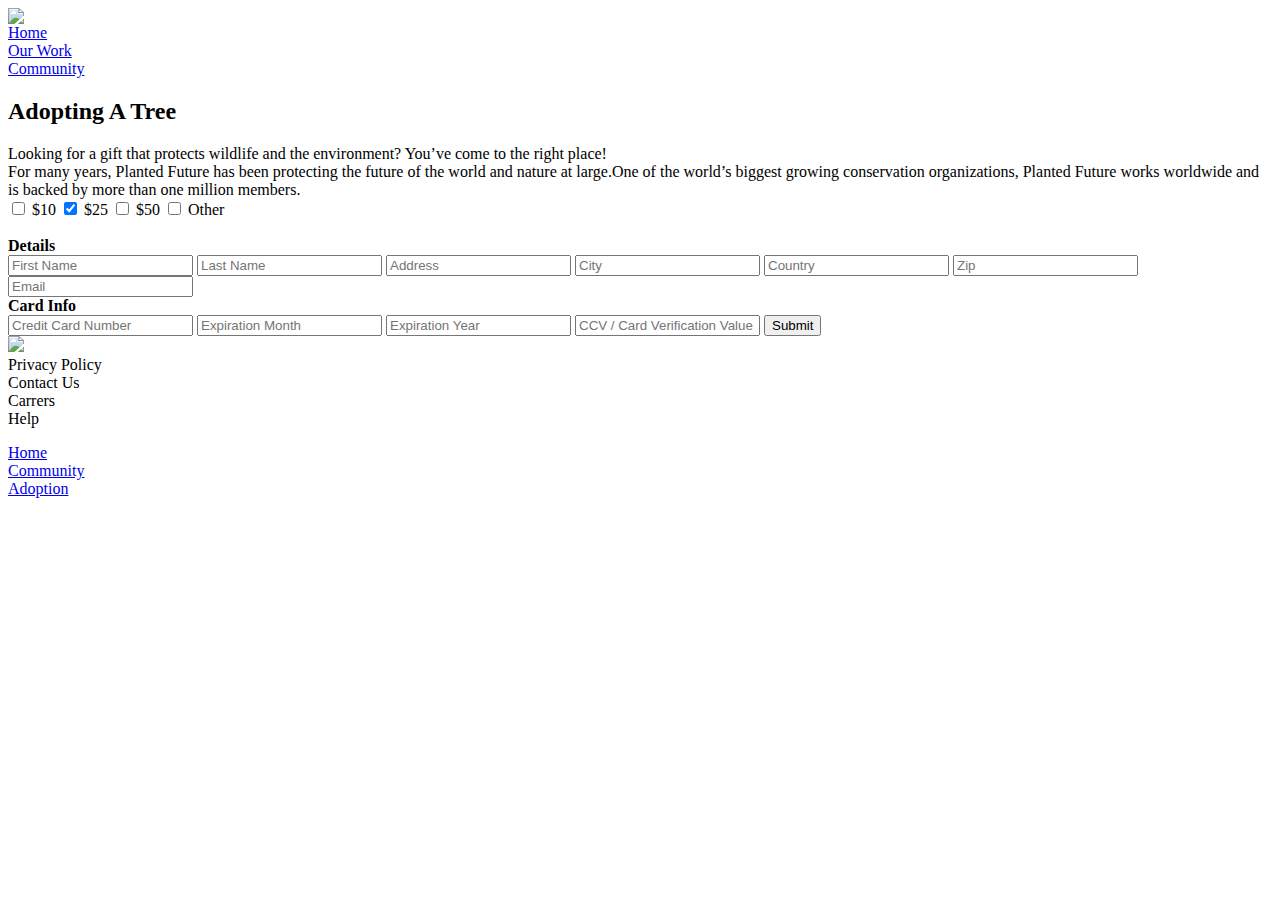
==== indexadopt.html @ a9cac173 "Add files via upload" ====
<!DOCTYPE HTML>
<html>
   <head>
      <meta http-equiv="Content-Type" />
      <title>Planted Future</title>
      <link rel="stylesheet" type="text/css" href="css/style1.css">
   </head>
   <body>
      <div class="slideshow" >
         <img class="fullimg Slides" src="img/forest1.JPG" style="max-width: 100%">
         <img class="fullimg Slides" src="img/forest3.JPG" style="max-width: 100%">
         <img class="fullimg Slides" src="img/forest4.JPG" style="max-width: 100%">
      </div>
      <script>
         var slideIndex = 0;
         carousel();
         
         function carousel() {
             var i;
             var x = document.getElementsByClassName("Slides");
             for (i = 0; i < x.length; i++) {
               x[i].style.display = "none"; 
             }
             slideIndex++;
             if (slideIndex > x.length) {slideIndex = 1} 
             x[slideIndex-1].style.display = "block"; 
             setTimeout(carousel, 5000);
         }
         
      </script>
      <div class="content1">
         <nav class="nav1">
            <div class="C30">
               <a href="indexhome.html">Home</a>	
            </div>
            <div class="C30">
               <a href="indexWork.html">Our Work</a>	
            </div>
            <div class="C30">
               <a href="indexCom.html">Community</a>	
            </div>
         </nav>
         <section class="form">
            <div>
               <h2>
                  Adopting A Tree
               </h2>
            </div>
            <div>
               Looking for a gift that protects wildlife and the environment? You’ve come to the right place!
               <br>
               For many years, Planted Future has been protecting the future of the world and nature at large.One of the world’s biggest growing conservation organizations, Planted Future works worldwide and is backed by more than one million members.
            </div>
         </section>
         <section class="form">
            <form action="indexhome.html">
               <div class="checkb">
                  <label>
                  <input type="checkbox"  name="remember"> $10
                  <input type="checkbox"  checked="checked" name="remember"> $25
                  <input type="checkbox"  name="remember"> $50
                  <input type="checkbox"  name="remember"> Other
                  </label>
               </div>
               <br>
               <div id="container">
                  <label for="uname"><b>Details</b></label>
                  <br>
                  <input class="C50" type="text" placeholder="First Name" name="fname" required>
                  <input class="C50" type="text" placeholder="Last Name" name="lname" required>
                  <input class="CFull" type="text" placeholder="Address" name="address" required>
                  <input class="C33" type="text" placeholder="City" name="city" required>
                  <input class="C33" type="text" placeholder="Country" name="country" required>
                  <input class="C33" type="text" placeholder="Zip" name="zip" required>
                  <br>
                  <input class="CFull" type="text" placeholder="Email" name="email">
                  <br>
                  <label for="psw"><b>Card Info</b></label>
                  <br>
                  <input class="CFull" type="password" placeholder="Credit Card Number" name="ccn" required>
                  <input class="C50" type="text" placeholder="Expiration Month" name="exp" required>
                  <input class="C50" type="text" placeholder="Expiration Year" name="exp" required>
                  <input class="CFull" type="text" placeholder="CCV / Card Verification Value" name="ccv" required>
                  <button type="submit">Submit</button>
               </div>
            </form>
         </section>
         <footer>
            <img class="footlogo" src="img/logo.PNG">
            <div class="finfo">
               <div >Privacy Policy</div>
               <div >Contact Us</div>
               <div >Carrers</div>
               <div >Help</div>
            </div>
            <p>
            <div class="flink">
               <div ><a href="indexhome.html">Home</a></div>
               <div ><a href="indexCom.html">Community</a></div>
               <div><a href="indexadopt.html">Adoption</a></div>
            </div>
         </footer>
      </div>
   </body>
</html>
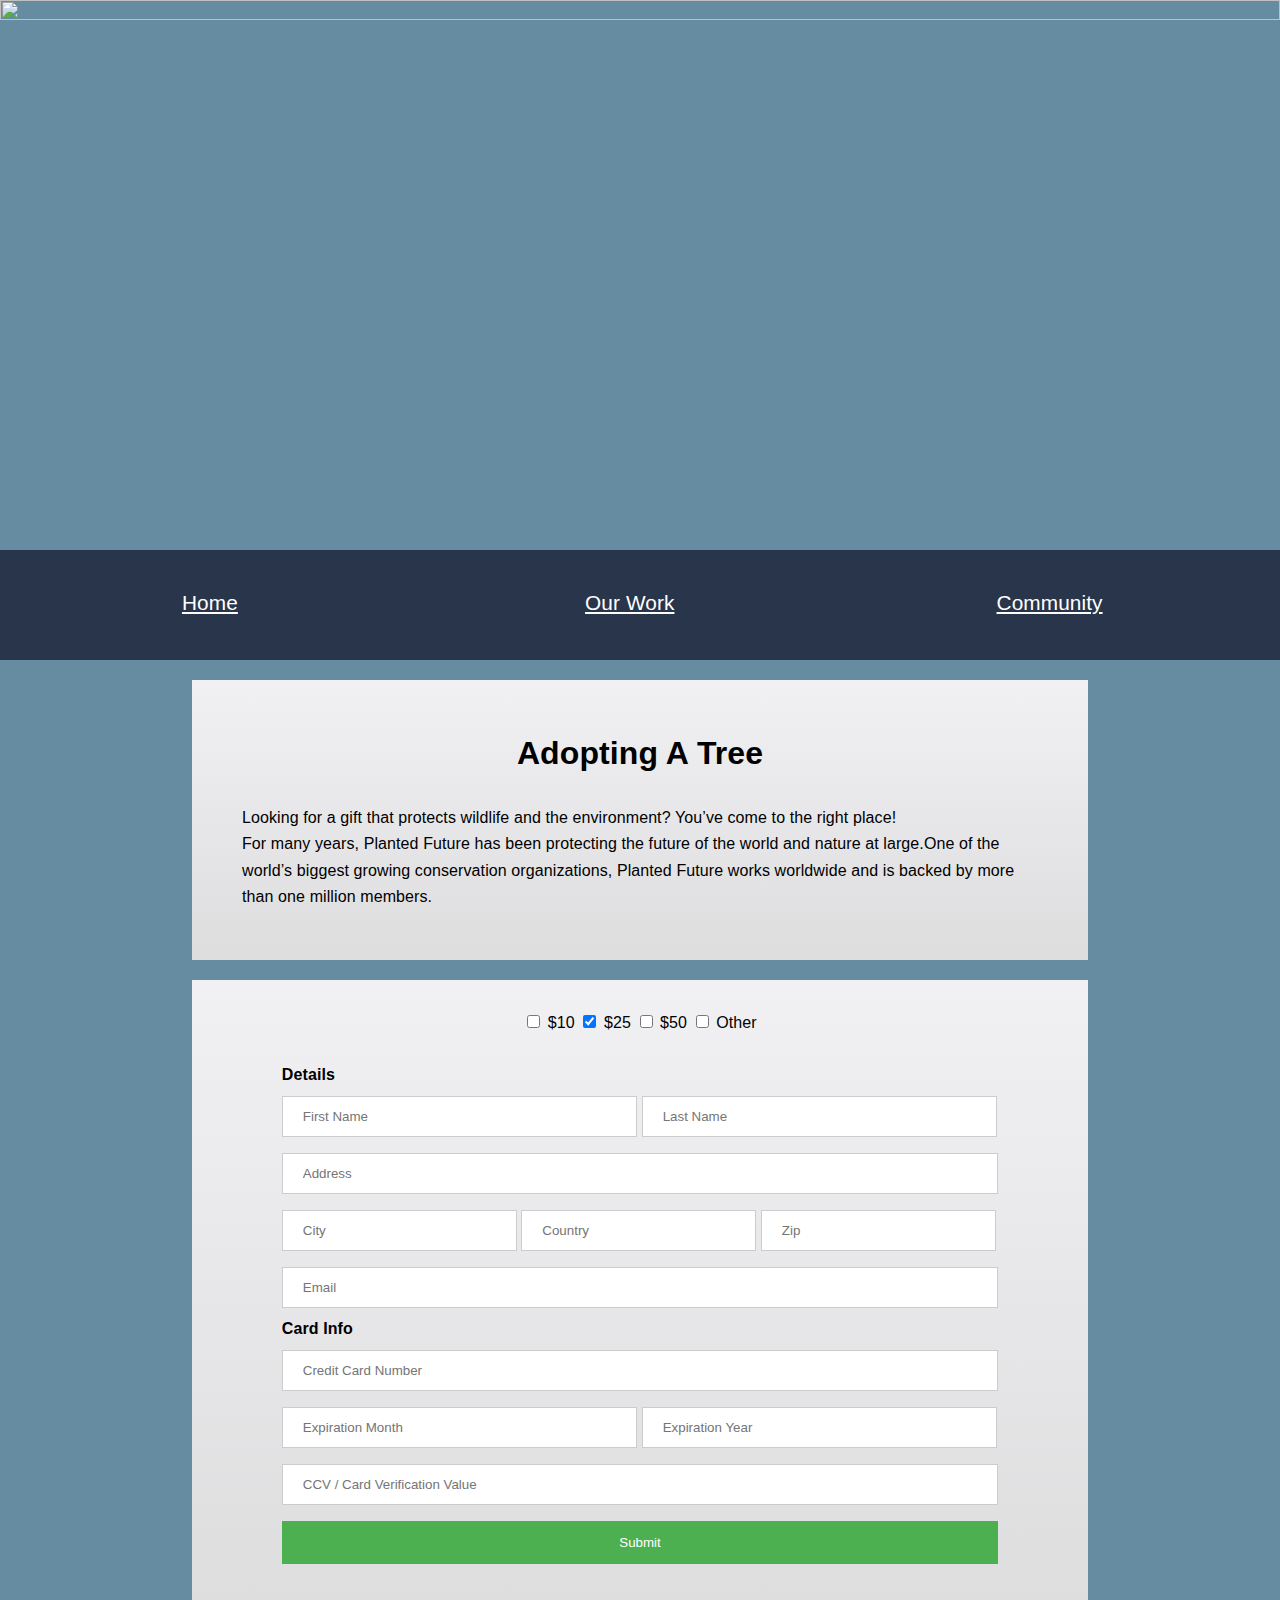
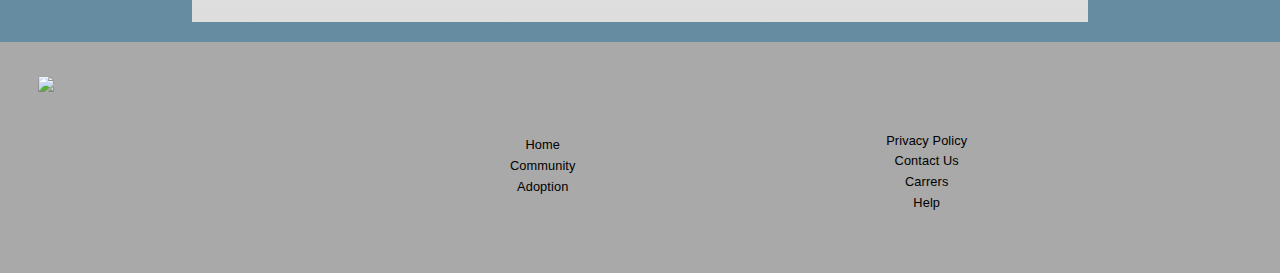
==== commit 38159330: "Update indexadopt.html" ====
--- a/indexadopt.html
+++ b/indexadopt.html
@@ -31,7 +31,7 @@
       <div class="content1">
          <nav class="nav1">
             <div class="C30">
-               <a href="indexhome.html">Home</a>	
+               <a href="index.html">Home</a>	
             </div>
             <div class="C30">
                <a href="indexWork.html">Our Work</a>	
@@ -95,11 +95,11 @@
             </div>
             <p>
             <div class="flink">
-               <div ><a href="indexhome.html">Home</a></div>
+               <div ><a href="index.html">Home</a></div>
                <div ><a href="indexCom.html">Community</a></div>
                <div><a href="indexadopt.html">Adoption</a></div>
             </div>
          </footer>
       </div>
    </body>
-</html>+</html>
--- a/css/style1.css
+++ b/css/style1.css
@@ -0,0 +1,336 @@
+*{
+	box-sizing: border-box; 
+}
+
+body{
+	margin: 0px;
+	font-family: Verdana, Geneva, sans-serif;
+	letter-spacing: .1px;
+    line-height: 1.632;
+    background-color: #658ca0;
+}
+
+
+.parallax-container {
+  position: fixed;
+  overflow: hidden;
+  width: 100%;
+  height: 200px; 
+}
+.parallax-layer {
+  width: 100%;
+  height: 800px; /* height down from top of complete parallax effect */
+  position: fixed;
+  left: 0;
+  top: 0;
+  background-position: bottom center;
+  background-repeat: repeat-x;
+  background-size: 2800px;
+}
+
+  .layer-0 {
+    top: 0;
+    z-index: -7;
+    background: url(../img/logo.png) no-repeat top 40px center;
+    background-size: 900px;
+  }
+  .layer-1 {
+    top: 350px;
+    z-index: -3; /*order in when layered on top of each other*/
+    background-image: url("../img/1.png");
+  }
+  .layer-2 {
+    top: 230px;
+    z-index: -5;
+    background-image: url("../img/2.png");
+  }
+  .layer-3 {
+    top: 200px;
+    z-index: -7;
+    background-image: url("../img/3.png");
+  }
+  .layer-4 {
+    top: 50px;
+    z-index: -8;
+    background-image: url("../img/4.png");
+  }
+
+   .layer-5 {
+    top: 100px;
+    z-index: -9;
+    background-image: url("../img/5.png");
+  }
+   .layer-6 {
+    top: 0px;
+    z-index: -10;
+    background-image: url("../img/6.png");
+  }
+ 
+.content {
+  position: absolute;
+  top: 1020px;
+  background: #658ca0;
+  width: 100%;
+  min-height: 100px;
+}
+.content1 {
+  position: absolute;
+  top: 750px;
+  background: #658ca0;
+  width: 100%;
+  min-height: 100px;
+}
+
+section{
+	background: linear-gradient(#F1F1F4, #DDDDDE);
+	max-width: 85%;
+	margin-left: auto;
+	margin-right: auto;
+	margin-top: 20px;
+	margin-bottom: 20px;
+	padding:50px;
+	padding-top:20px;
+
+}
+
+header{
+	padding-top: 10px;
+	padding-bottom: 10px;
+}
+
+nav{
+	position:fixed;
+	z-index: 999;
+	top:0;
+	position:sticky;
+	margin-top: -250px;
+	margin-bottom: 10px;
+	background:#29354b;
+	width: 100%;
+	height: 110px;
+	font-size: 1.3em;
+	text-align: center;
+
+}
+
+.nav1{
+	margin-top: -200px;
+	margin-bottom: 10px;
+}
+.nav2{	
+	margin-top:0%;	/* location of nav bar */
+	overflow:hidden;
+}
+.navbar{
+	margin-top: 0px;
+}
+
+
+nav a, nav h3{
+	
+	margin: 0px;
+	line-height: 35px;
+	margin-left: 0em;
+	text-decoration: none;
+	color: white;
+
+}
+a{
+	color:#000000;
+	text-decoration: none; 
+}
+
+nav a, a:hover{
+	text-decoration: underline; 
+}
+
+h2 {
+	font-size: 2em;
+	text-align: center;
+	font-family: Arial;
+	color:#000000;
+}
+
+footer{
+	font-size:.8em;
+	background-color: darkgrey;
+	display: block;
+	padding: 3em;
+	text-align: center;
+	color:#000000;
+	bottom:0;
+	overflow:hidden;
+	height:18em;
+
+}
+
+strong{
+	font-size: 2.5em;
+	font-weight: bold;
+	color:#33A34A;
+}
+
+.finfo{
+	width:20%;
+	margin-left: 60em;
+	bottom:90px;
+	text-align: center;
+	padding:50px;
+
+
+}
+.flink{
+	position:relative;
+	width:20%;
+	margin-left: 30em;
+	bottom:152px;
+	text-align: center;
+	padding:10px;
+}
+
+.contact{
+	padding-top:25px;
+	font-size: .9em;
+}
+
+
+.footlogo {
+	max-width: 250px;
+	float: left;
+	position: relative;
+	bottom:5px;
+}
+
+.fullimg {
+	width:100%;
+	height: 100%;
+	padding:0;
+	margin:0;
+}
+
+.centre{
+	text-align: center;
+}
+
+.icon{
+	padding:1em;
+}
+
+.adopt{
+	padding:10px;
+	background-color: #33A34A;
+	color: #ffffff;
+	
+	width:30%;
+	margin-left: 35%;
+	margin-right: 35%;
+	margin-bottom: 30px;
+}
+
+.adopt:hover{
+	text-decoration: underline; /* Hover styles to let people know they can click it */
+	color: #ffffff;
+}
+
+.g-row{
+	width: 100%;
+	overflow: hidden;
+}
+
+.g-row {
+	width: 100%; /*This makes all images in grids to be the size of their cell */
+}
+
+.g-50{
+	width: 50%;
+	float: left;
+}
+
+.g-30Left{
+	width: 30%;
+	float: left;
+	margin :1.6%;
+}
+
+.g-16{
+	margin-top: 35px;
+	width: 25%;
+	float:left;
+
+}
+.one{
+	margin-left: 3em;
+}
+
+.g-25{
+	width: 17%;
+	float: left;
+}
+
+.show{
+	border: 1px solid blue;
+}
+
+.C30{
+	width:32.8%;
+	margin:auto;
+	margin-top: 35px;
+	float:left;
+}
+.C33{
+	width:32.8%;
+	margin:auto;
+}
+.C50{
+	width:49.6%;
+	margin:auto;
+}
+.CFull{
+	width:100%;
+	margin:auto;
+}
+
+.form{
+	width:70%;
+
+}
+
+/* Full-width input fields */
+input[type=text], input[type=password] {
+ 	
+    padding: 12px 20px;
+    margin: 8px 0;
+    display: inline-block;
+    border: 1px solid #ccc;
+    box-sizing: border-box;
+}
+
+button {
+    background-color: #4CAF50;
+    color: white;
+    padding: 14px 20px;
+    margin: 8px 0;
+    border: none;
+    cursor: pointer;
+    width: 100%;
+}
+
+button:hover {
+    opacity: 0.8;
+}
+
+#container {
+	width:90%;
+	margin-left: 5%;
+	margin-right: 5%;
+    padding: 0px;
+    top:500px;
+
+}
+
+.checkb{
+	text-align: center;
+	width: 80%;
+	margin:auto;
+	margin-top: 10px;
+}
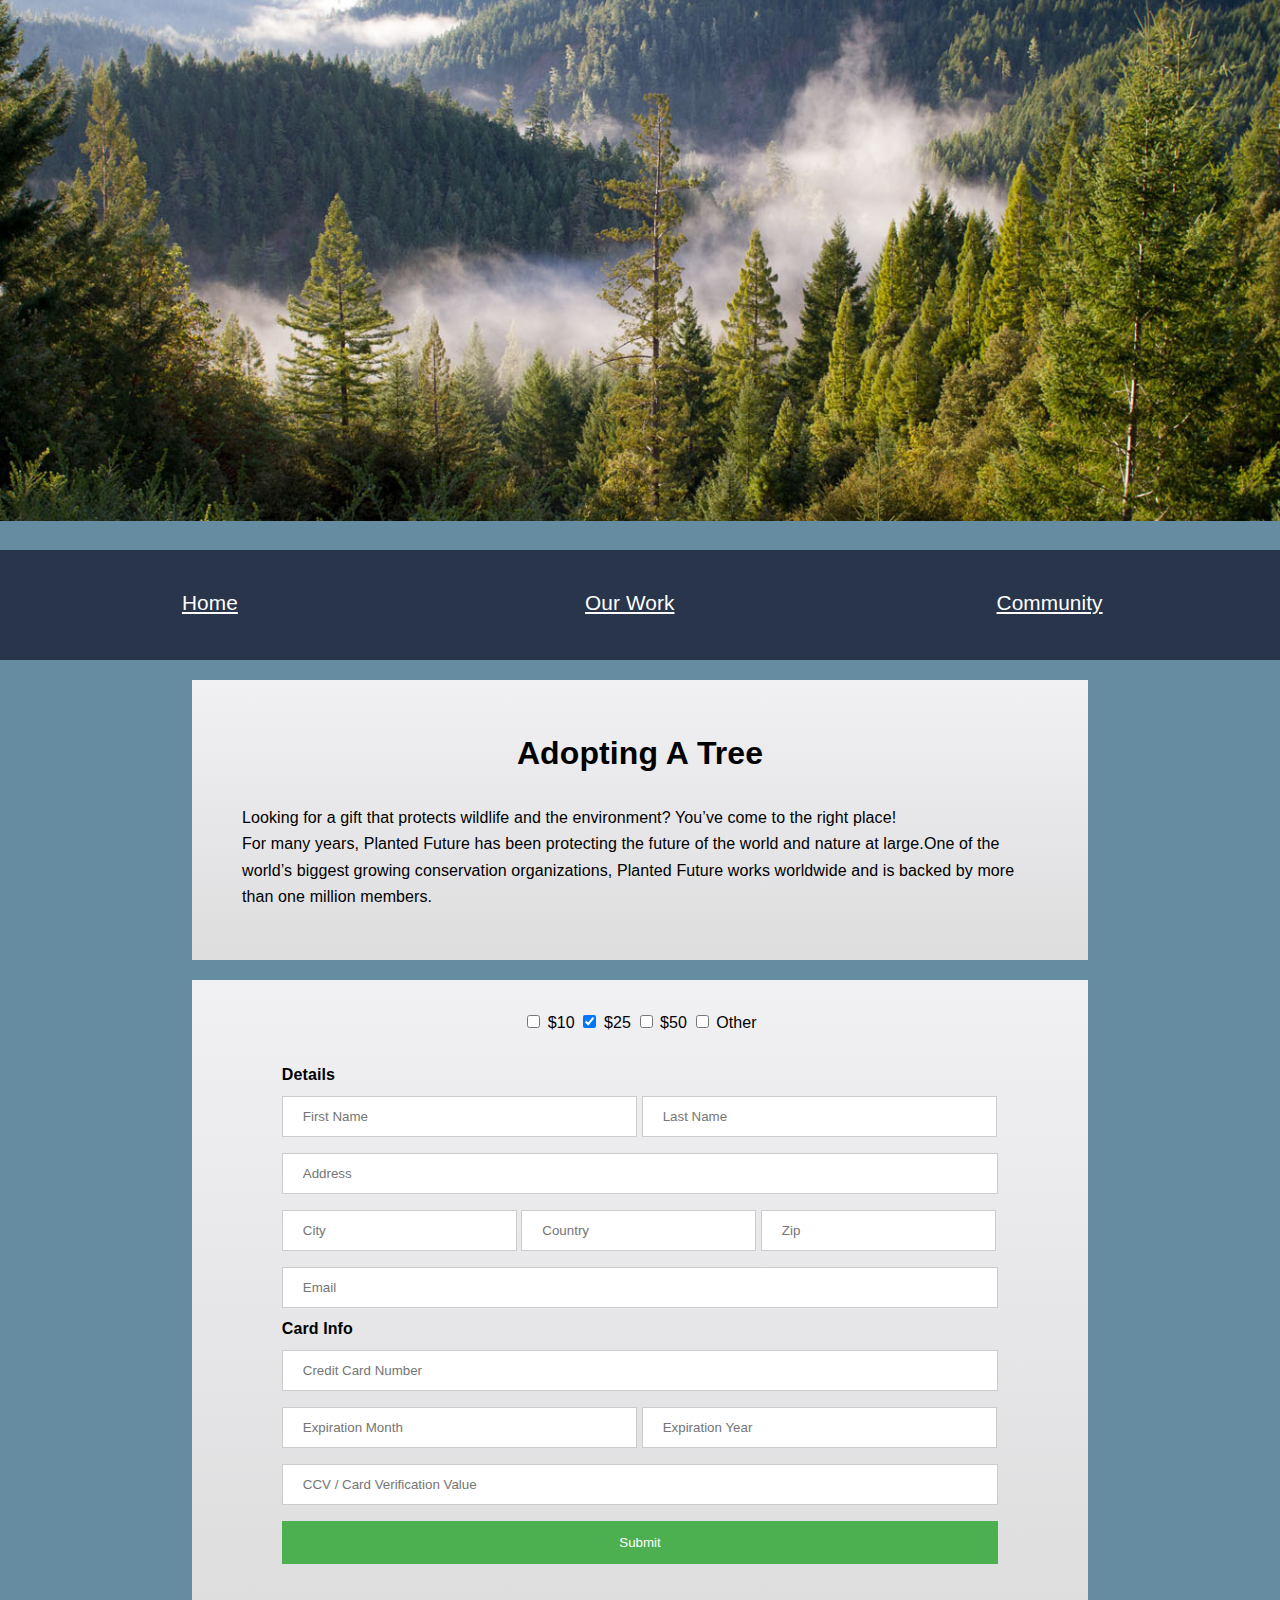
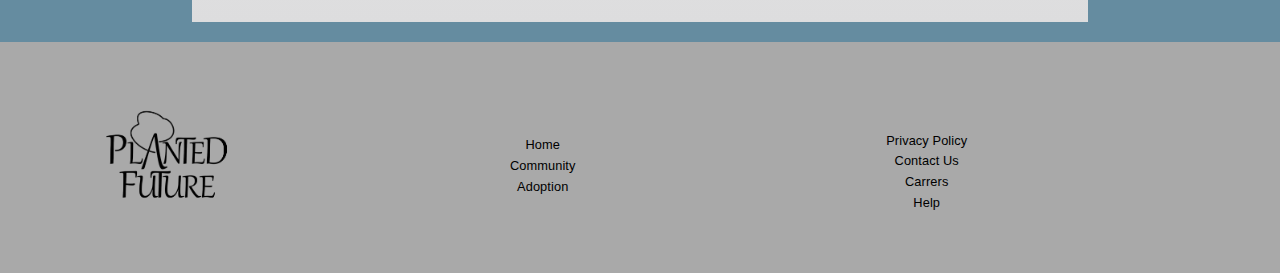
==== commit d0e4560a: "Update indexadopt.html" ====
--- a/indexadopt.html
+++ b/indexadopt.html
@@ -7,9 +7,9 @@
    </head>
    <body>
       <div class="slideshow" >
-         <img class="fullimg Slides" src="img/forest1.JPG" style="max-width: 100%">
-         <img class="fullimg Slides" src="img/forest3.JPG" style="max-width: 100%">
-         <img class="fullimg Slides" src="img/forest4.JPG" style="max-width: 100%">
+         <img class="fullimg Slides" src="img/forest1.jpg" style="max-width: 100%">
+         <img class="fullimg Slides" src="img/forest3.jpg" style="max-width: 100%">
+         <img class="fullimg Slides" src="img/forest4.jpg" style="max-width: 100%">
       </div>
       <script>
          var slideIndex = 0;
@@ -86,7 +86,7 @@
             </form>
          </section>
          <footer>
-            <img class="footlogo" src="img/logo.PNG">
+            <img class="footlogo" src="img/logo.png">
             <div class="finfo">
                <div >Privacy Policy</div>
                <div >Contact Us</div>
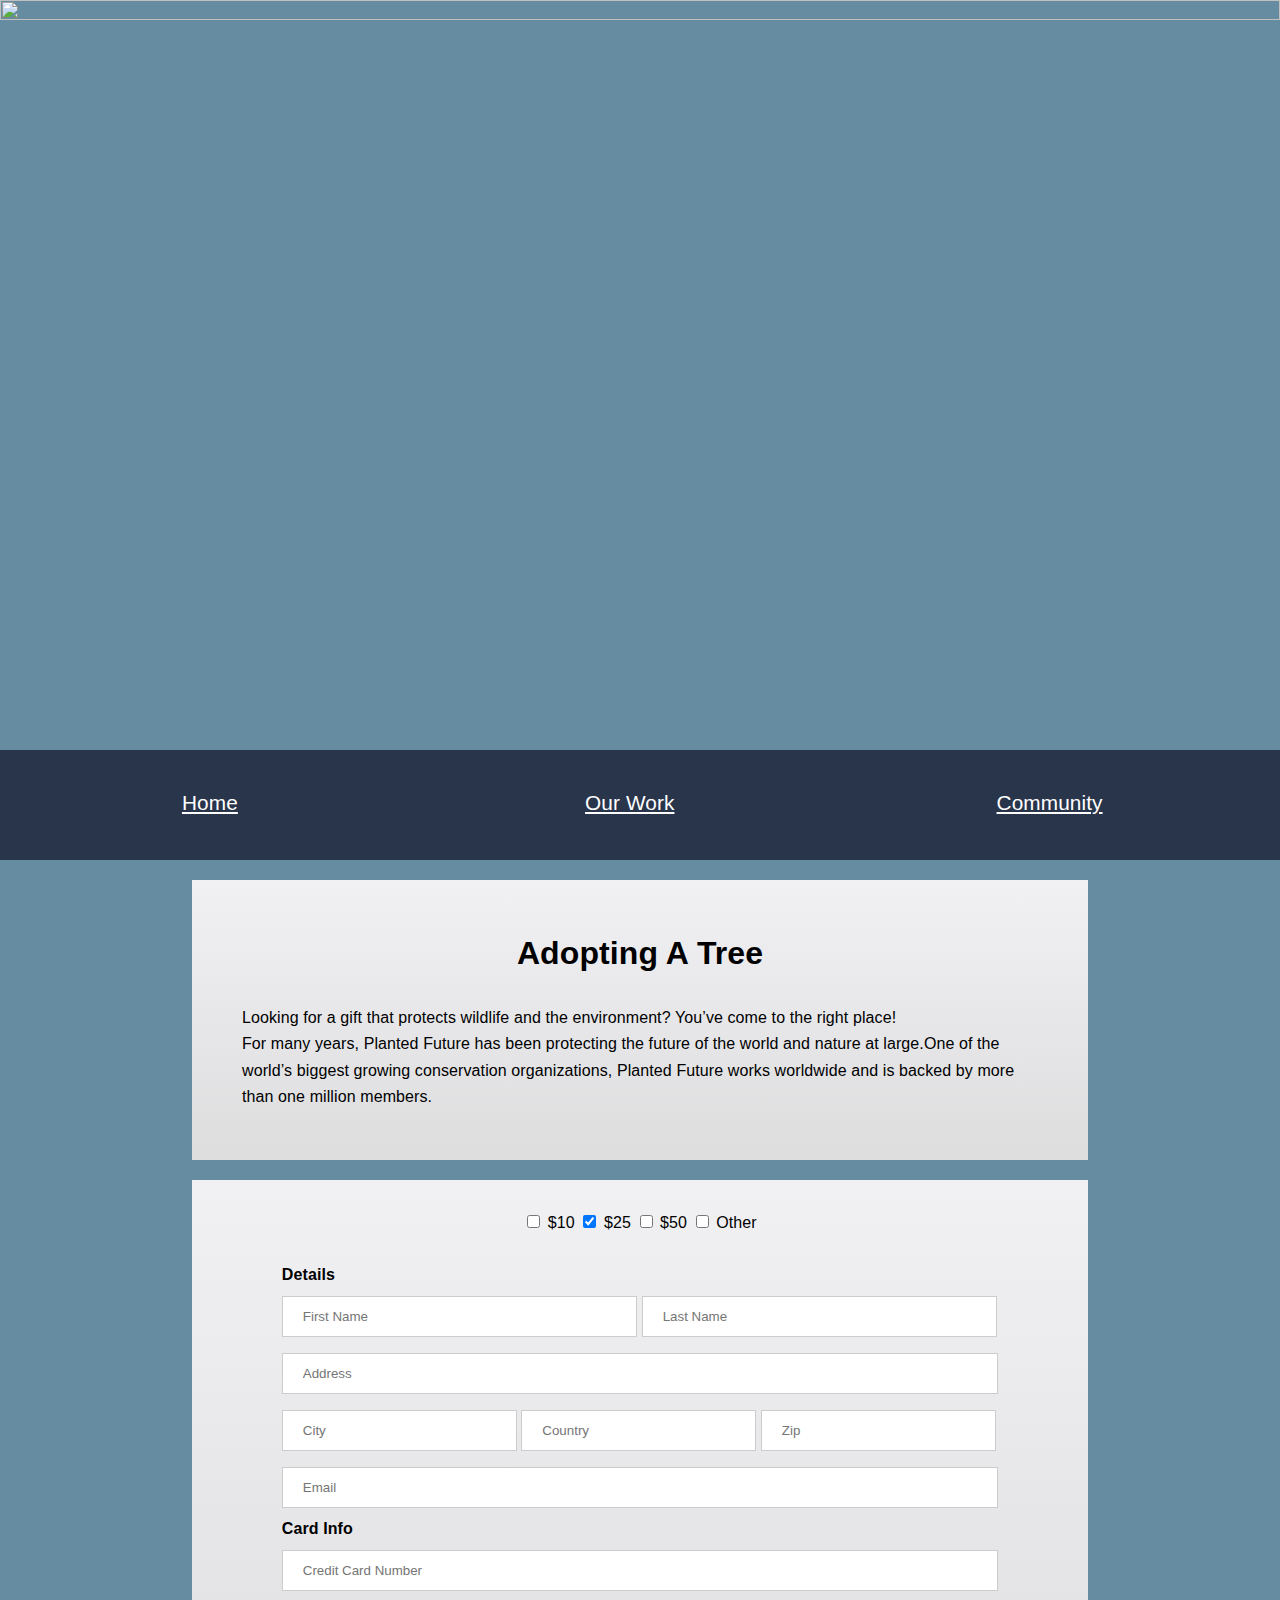
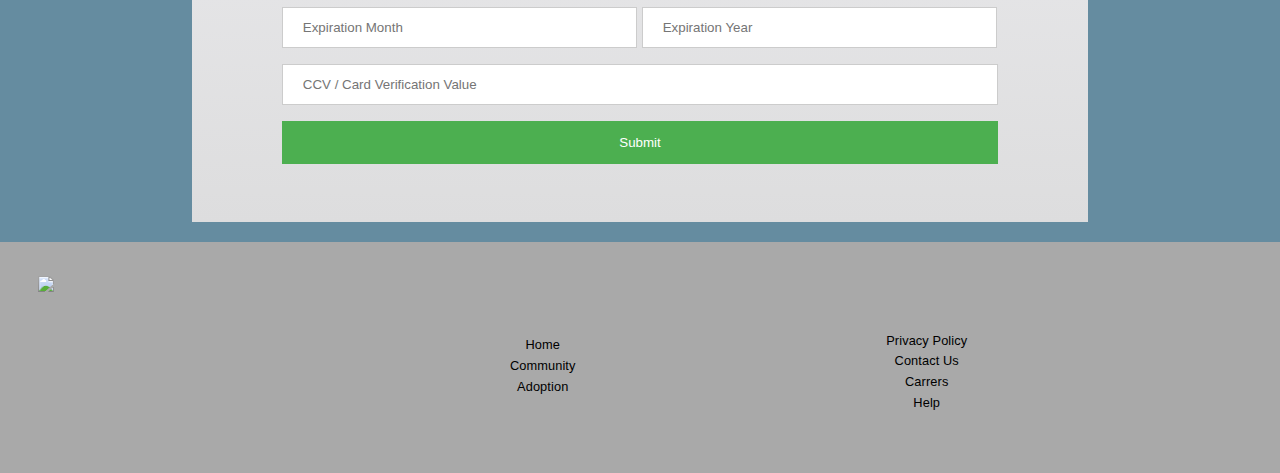
==== commit 1d995f05: "Add files via upload" ====
--- a/indexadopt.html
+++ b/indexadopt.html
@@ -7,9 +7,9 @@
    </head>
    <body>
       <div class="slideshow" >
-         <img class="fullimg Slides" src="img/forest1.jpg" style="max-width: 100%">
-         <img class="fullimg Slides" src="img/forest3.jpg" style="max-width: 100%">
-         <img class="fullimg Slides" src="img/forest4.jpg" style="max-width: 100%">
+         <img class="fullimg Slides" src="img/forest1.JPG" style="max-width: 100%">
+         <img class="fullimg Slides" src="img/forest3.JPG" style="max-width: 100%">
+         <img class="fullimg Slides" src="img/forest4.JPG" style="max-width: 100%">
       </div>
       <script>
          var slideIndex = 0;
@@ -29,9 +29,9 @@
          
       </script>
       <div class="content1">
-         <nav class="nav1">
+         <nav class="navbar">
             <div class="C30">
-               <a href="index.html">Home</a>	
+               <a href="indexhome.html">Home</a>	
             </div>
             <div class="C30">
                <a href="indexWork.html">Our Work</a>	
@@ -40,6 +40,7 @@
                <a href="indexCom.html">Community</a>	
             </div>
          </nav>
+
          <section class="form">
             <div>
                <h2>
@@ -86,7 +87,7 @@
             </form>
          </section>
          <footer>
-            <img class="footlogo" src="img/logo.png">
+            <img class="footlogo" src="img/logo.PNG">
             <div class="finfo">
                <div >Privacy Policy</div>
                <div >Contact Us</div>
@@ -95,11 +96,11 @@
             </div>
             <p>
             <div class="flink">
-               <div ><a href="index.html">Home</a></div>
+               <div ><a href="indexhome.html">Home</a></div>
                <div ><a href="indexCom.html">Community</a></div>
                <div><a href="indexadopt.html">Adoption</a></div>
             </div>
          </footer>
       </div>
    </body>
-</html>
+</html>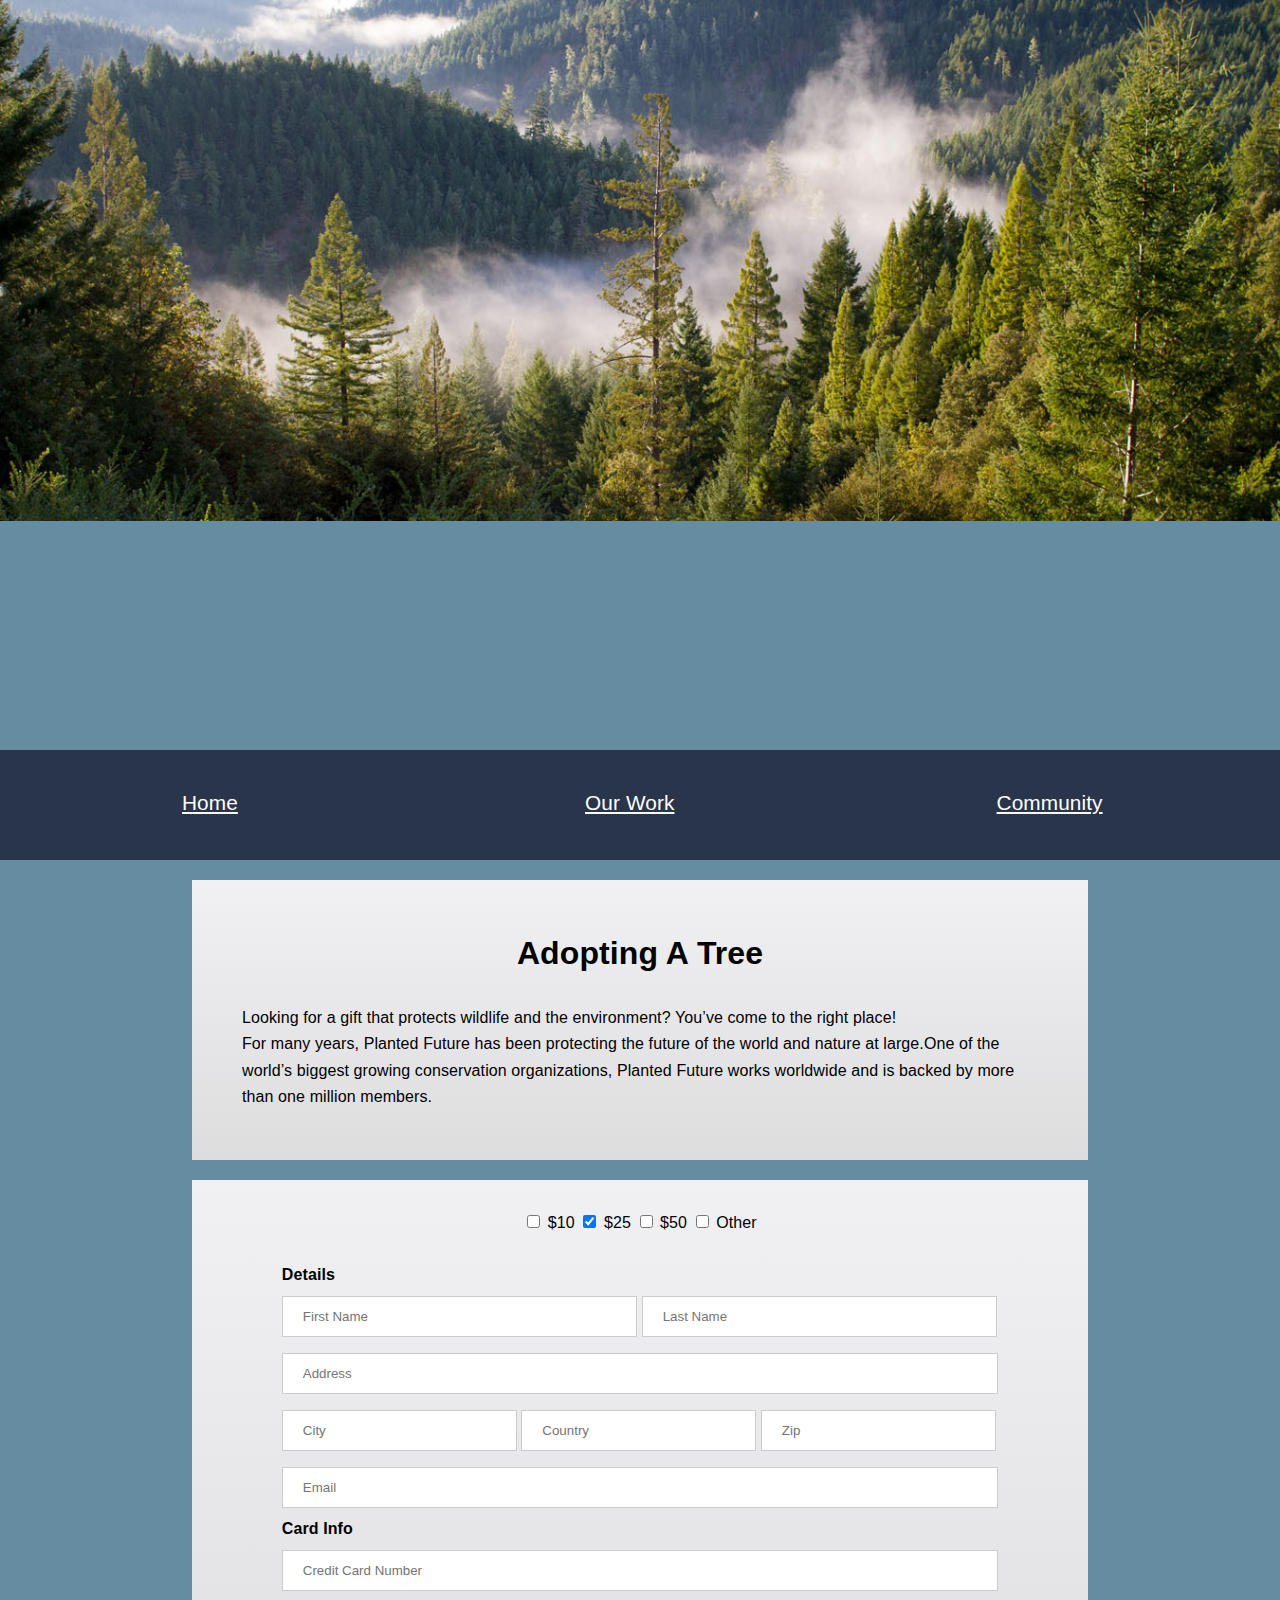
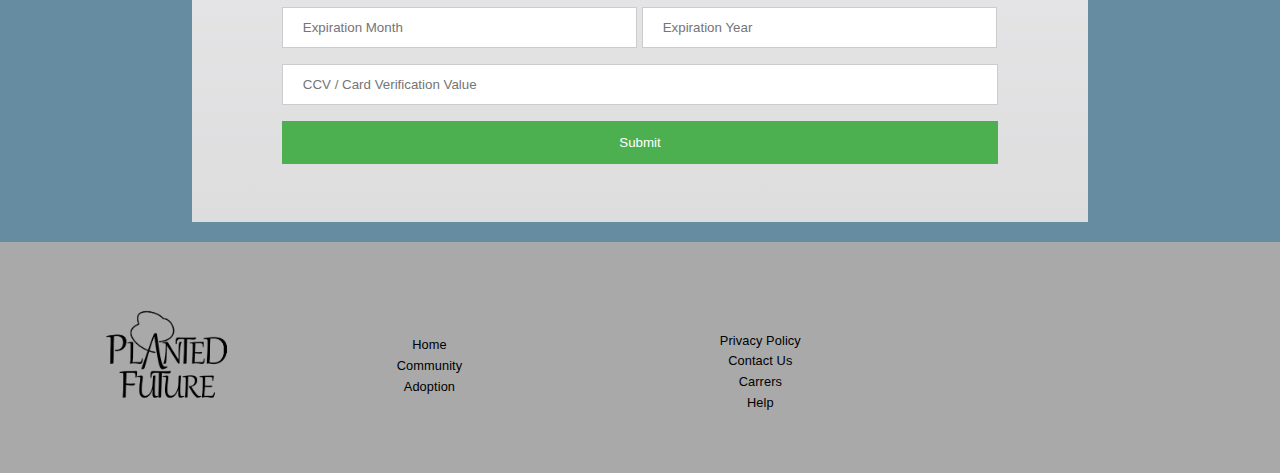
==== commit 41133f54: "Update indexadopt.html" ====
--- a/indexadopt.html
+++ b/indexadopt.html
@@ -7,9 +7,9 @@
    </head>
    <body>
       <div class="slideshow" >
-         <img class="fullimg Slides" src="img/forest1.JPG" style="max-width: 100%">
-         <img class="fullimg Slides" src="img/forest3.JPG" style="max-width: 100%">
-         <img class="fullimg Slides" src="img/forest4.JPG" style="max-width: 100%">
+         <img class="fullimg Slides" src="img/forest1.jpg" style="max-width: 100%">
+         <img class="fullimg Slides" src="img/forest3.jpg" style="max-width: 100%">
+         <img class="fullimg Slides" src="img/forest4.jpg" style="max-width: 100%">
       </div>
       <script>
          var slideIndex = 0;
@@ -87,7 +87,7 @@
             </form>
          </section>
          <footer>
-            <img class="footlogo" src="img/logo.PNG">
+            <img class="footlogo" src="img/logo.png">
             <div class="finfo">
                <div >Privacy Policy</div>
                <div >Contact Us</div>
@@ -103,4 +103,4 @@
          </footer>
       </div>
    </body>
-</html>+</html>
--- a/css/style1.css
+++ b/css/style1.css
@@ -8,6 +8,7 @@
 	letter-spacing: .1px;
     line-height: 1.632;
     background-color: #658ca0;
+    text-decoration: none;
 }
 
 
@@ -111,18 +112,22 @@
 	font-size: 1.3em;
 	text-align: center;
 
+
 }
 
 .nav1{
-	margin-top: -200px;
+	margin-top: -360px;
 	margin-bottom: 10px;
+	text-decoration: none;
 }
 .nav2{	
 	margin-top:0%;	/* location of nav bar */
 	overflow:hidden;
+	text-decoration: none;
 }
 .navbar{
 	margin-top: 0px;
+	text-decoration: none;
 }
 
 
@@ -134,6 +139,7 @@
 	text-decoration: none;
 	color: white;
 
+
 }
 a{
 	color:#000000;
@@ -145,6 +151,7 @@
 }
 
 h2 {
+	text-decoration: none;
 	font-size: 2em;
 	text-align: center;
 	font-family: Arial;
@@ -152,6 +159,7 @@
 }
 
 footer{
+
 	font-size:.8em;
 	background-color: darkgrey;
 	display: block;
@@ -171,8 +179,9 @@
 }
 
 .finfo{
+	margin:auto;
 	width:20%;
-	margin-left: 60em;
+	margin-left: 50%;
 	bottom:90px;
 	text-align: center;
 	padding:50px;
@@ -180,9 +189,10 @@
 
 }
 .flink{
+	margin:auto;
 	position:relative;
-	width:20%;
-	margin-left: 30em;
+	width:25%;
+	margin-left: 20%;
 	bottom:152px;
 	text-align: center;
 	padding:10px;
